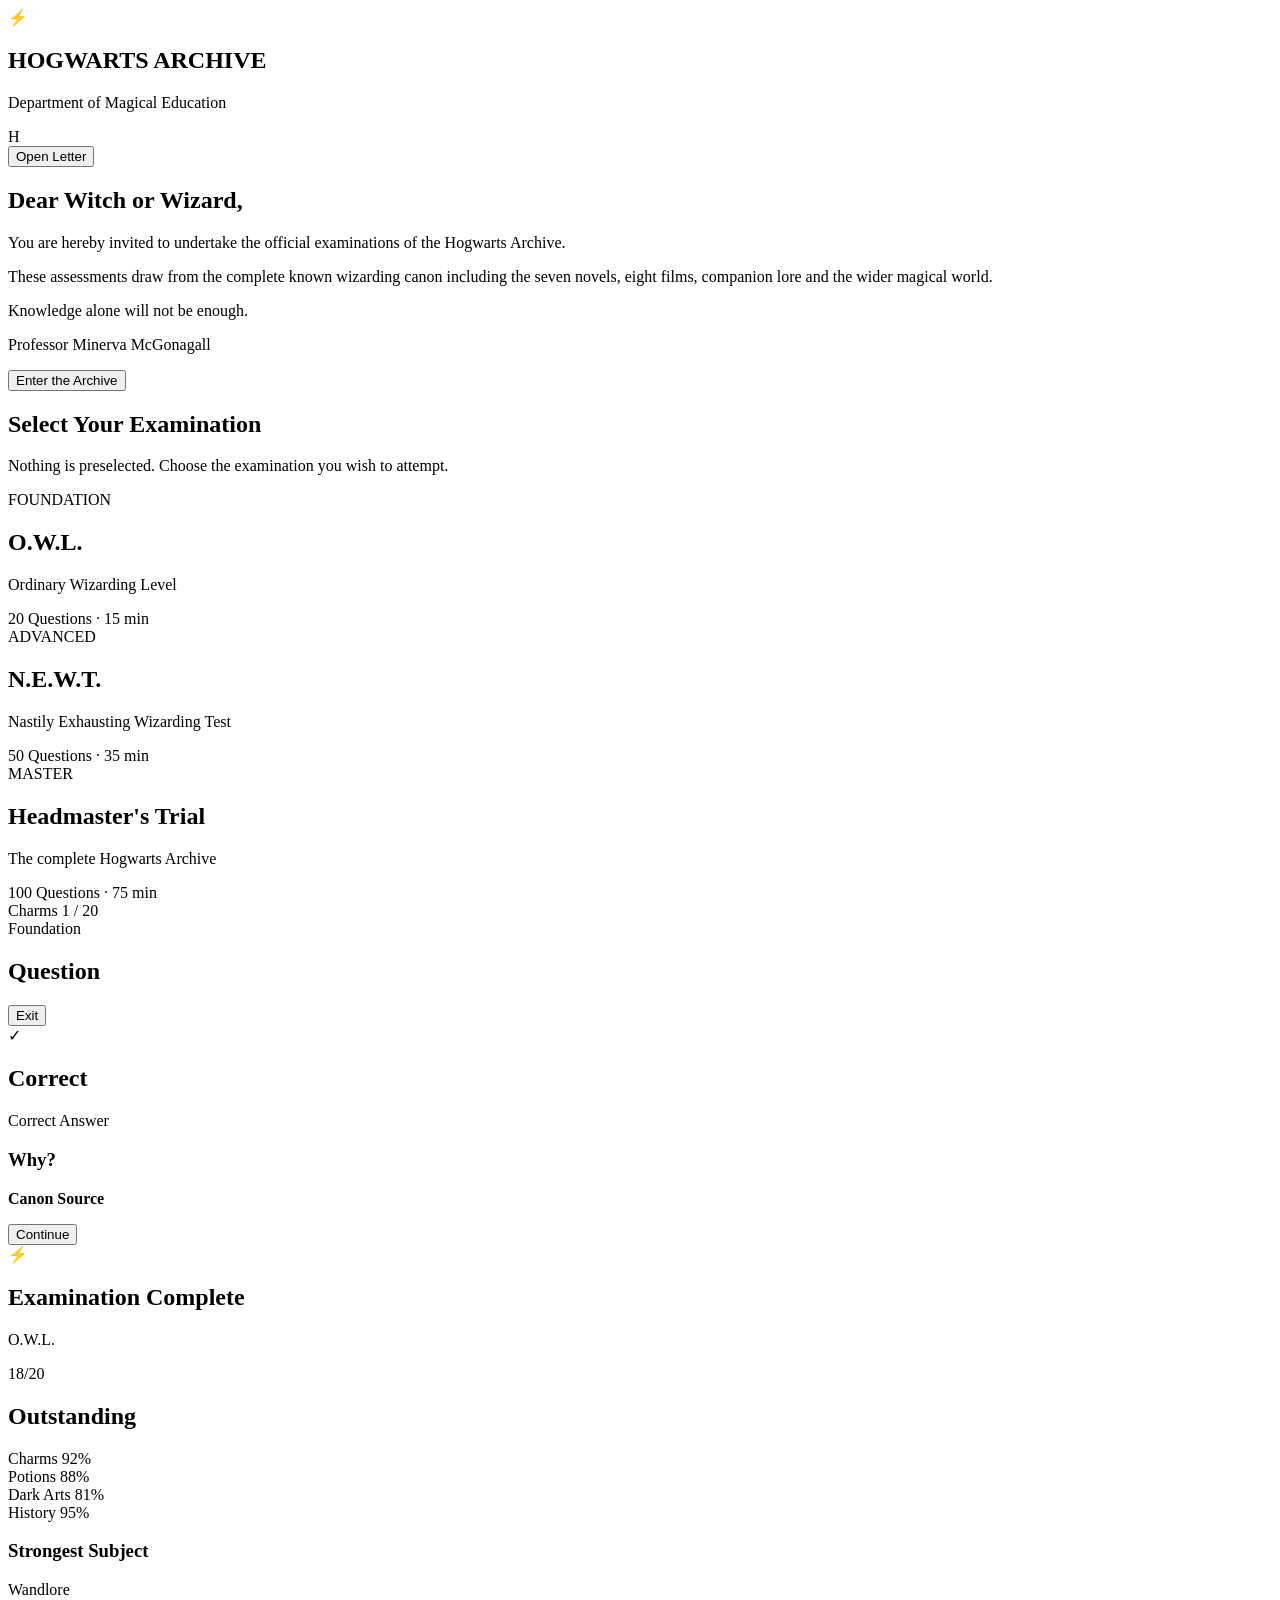
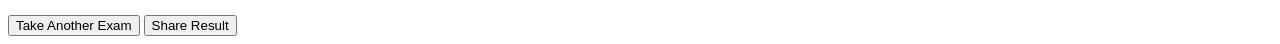
==== hogwarts-examination/index.html @ 9a66602d "hogwarts exam round 1 This HTML file serves as the main structure for the Hogwarts Archive examinati" ====
<!DOCTYPE html>
<html lang="en">
<head>
  <meta charset="UTF-8">
  <meta name="viewport" content="width=device-width, initial-scale=1.0">

  <title>Hogwarts Archive</title>

  <link rel="preconnect" href="https://fonts.googleapis.com">
  <link rel="preconnect" href="https://fonts.gstatic.com" crossorigin>
  <link href="https://fonts.googleapis.com/css2?family=Cinzel:wght@400;600;700&family=Cormorant+Garamond:wght@400;500;600&display=swap" rel="stylesheet">

  <link rel="stylesheet" href="style.css">
</head>

<body>

<!-- =========================================
     LETTER SCREEN
========================================= -->
<section id="letterScreen" class="screen active">

  <div class="letter-container">

    <div class="crest">⚡</div>

    <h1>HOGWARTS ARCHIVE</h1>

    <p class="subtitle">
      Department of Magical Education
    </p>

    <div class="envelope" id="envelope">
      <div class="seal">H</div>
    </div>

    <button id="openLetter" class="gold-btn">
      Open Letter
    </button>

    <div id="letter" class="letter hidden">

      <h2>Dear Witch or Wizard,</h2>

      <p>
        You are hereby invited to undertake the official examinations of the Hogwarts Archive.
      </p>

      <p>
        These assessments draw from the complete known wizarding canon including the seven novels, eight films, companion lore and the wider magical world.
      </p>

      <p>
        Knowledge alone will not be enough.
      </p>

      <p class="signature">
        Professor Minerva McGonagall
      </p>

      <button id="enterArchive" class="gold-btn">
        Enter the Archive
      </button>

    </div>

  </div>

</section>


<!-- =========================================
     MODE SELECTION
========================================= -->
<section id="modeScreen" class="screen">

  <div class="container">

    <h1>Select Your Examination</h1>

    <p class="center">
      Nothing is preselected. Choose the examination you wish to attempt.
    </p>

    <div class="mode-grid">

      <div class="mode-card" data-mode="owl">

        <div class="difficulty">FOUNDATION</div>

        <h2>O.W.L.</h2>

        <p>Ordinary Wizarding Level</p>

        <div class="meta">
          20 Questions · 15 min
        </div>

      </div>

      <div class="mode-card" data-mode="newt">

        <div class="difficulty">ADVANCED</div>

        <h2>N.E.W.T.</h2>

        <p>Nastily Exhausting Wizarding Test</p>

        <div class="meta">
          50 Questions · 35 min
        </div>

      </div>

      <div class="mode-card headmaster" data-mode="headmaster">

        <div class="difficulty gold">MASTER</div>

        <h2>Headmaster's Trial</h2>

        <p>The complete Hogwarts Archive</p>

        <div class="meta">
          100 Questions · 75 min
        </div>

      </div>

    </div>

  </div>

</section>


<!-- =========================================
     QUIZ
========================================= -->
<section id="quizScreen" class="screen">

  <div class="quiz-container">

    <div class="topbar">

      <span id="subject">Charms</span>

      <span id="progressText">1 / 20</span>

    </div>

    <div class="progress-track">
      <div id="progressFill"></div>
    </div>

    <div class="difficulty-badge" id="difficultyBadge">
      Foundation
    </div>

    <h2 id="questionText">
      Question
    </h2>

    <div id="answers" class="answers"></div>

    <div class="bottom-actions">
      <button id="quitExam" class="secondary-btn">
        Exit
      </button>
    </div>

  </div>

</section>


<!-- =========================================
     STORY EXPLANATION
========================================= -->
<section id="storyScreen" class="screen">

  <div class="story-card">

    <div id="resultIcon" class="result-icon correct">✓</div>

    <h1 id="storyTitle">Correct</h1>

    <div class="correct-answer-box">

      <span>Correct Answer</span>

      <h2 id="correctAnswer"></h2>

    </div>

    <div class="explanation">

      <h3>Why?</h3>

      <p id="storyExplanation"></p>

    </div>

    <div class="source-box">

      <strong>Canon Source</strong>

      <p id="storySource"></p>

    </div>

    <button id="continueBtn" class="gold-btn">
      Continue
    </button>

  </div>

</section>


<!-- =========================================
     FINAL REPORT
========================================= -->
<section id="resultScreen" class="screen">

  <div class="result-card">

    <div class="crest large">⚡</div>

    <h1>Examination Complete</h1>

    <p id="examName">O.W.L.</p>

    <div class="score-circle">
      <span id="finalScore">18/20</span>
    </div>

    <h2 id="wizardGrade">Outstanding</h2>

    <div class="report">

      <div class="row">
        <span>Charms</span>
        <span id="charmsScore">92%</span>
      </div>

      <div class="row">
        <span>Potions</span>
        <span id="potionsScore">88%</span>
      </div>

      <div class="row">
        <span>Dark Arts</span>
        <span id="darkScore">81%</span>
      </div>

      <div class="row">
        <span>History</span>
        <span id="historyScore">95%</span>
      </div>

    </div>

    <div class="achievement">

      <h3>Strongest Subject</h3>

      <p id="bestSubject">Wandlore</p>

    </div>

    <div class="result-buttons">

      <button id="restartBtn" class="gold-btn">
        Take Another Exam
      </button>

      <button id="shareBtn" class="secondary-btn">
        Share Result
      </button>

    </div>

  </div>

</section>


<!-- =========================================
     SCRIPTS
========================================= -->
<script src="questions.js"></script>
<script src="script.js"></script>

<script>
if ('serviceWorker' in navigator) {
  window.addEventListener('load', () => {
    navigator.serviceWorker.register('./sw.js');
  });
}
</script>

</body>
</html>
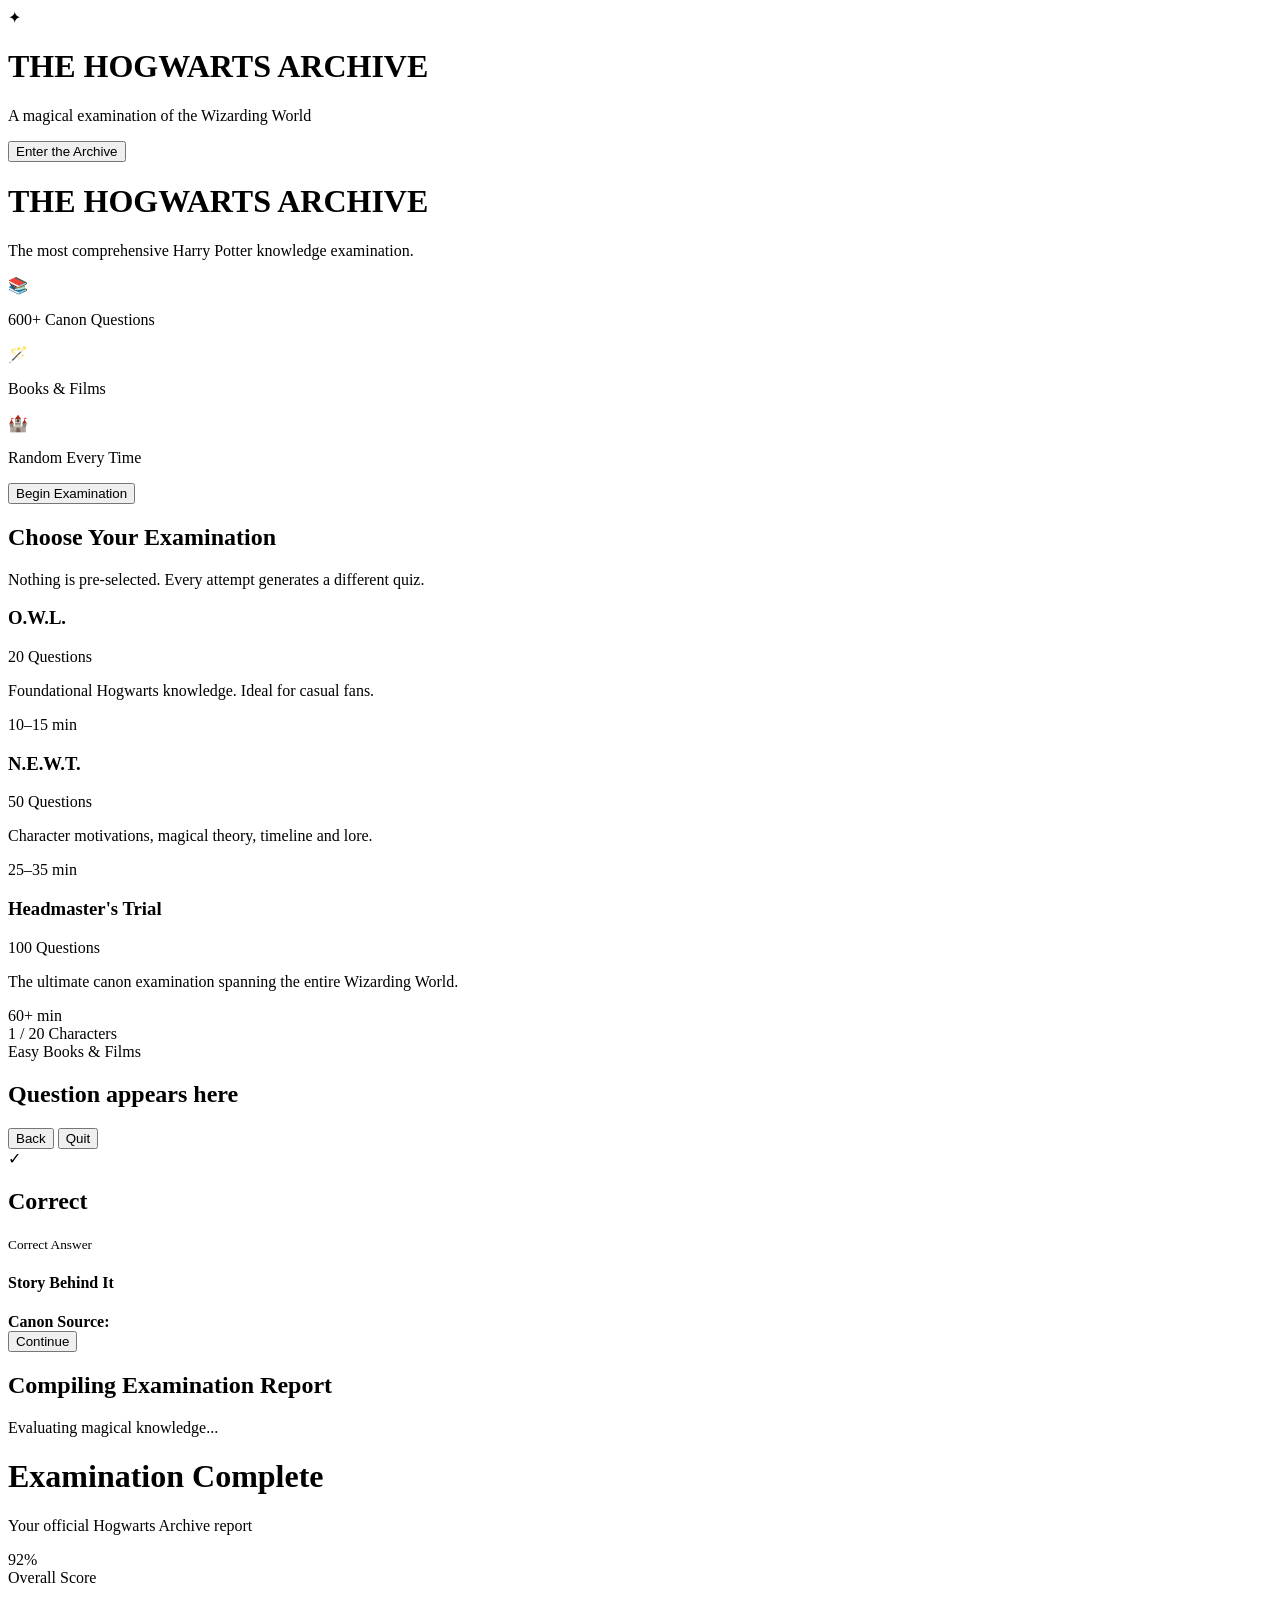
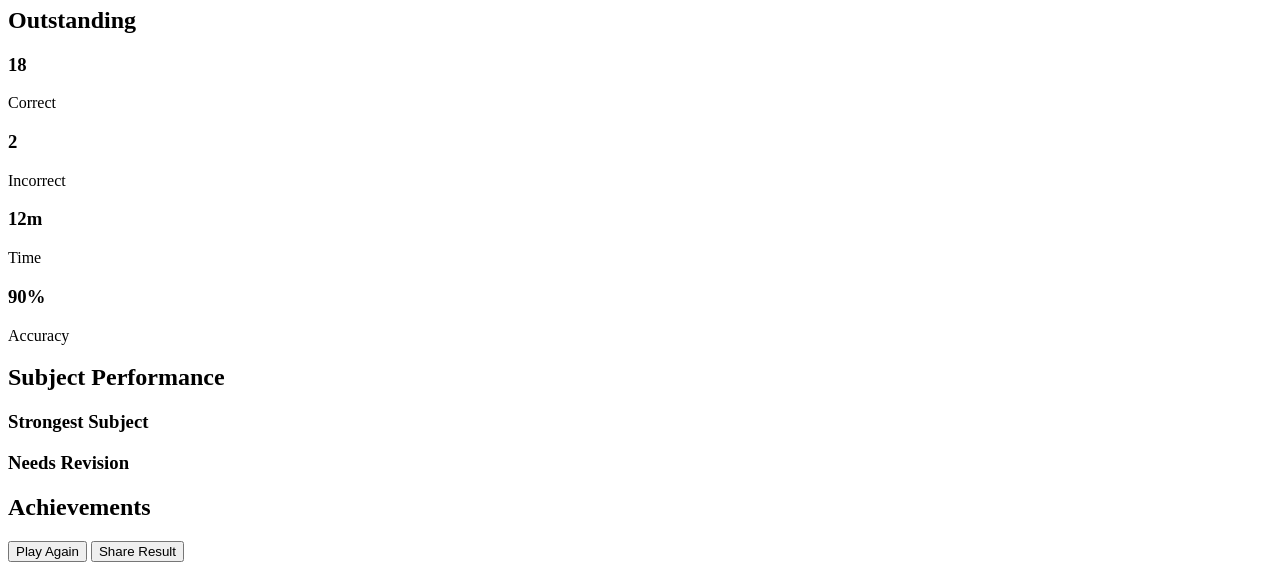
==== commit 41b4de5b: "rund 1 testing second edit index.html adds the change Updated the HTML structure and content for the" ====
--- a/hogwarts-examination/index.html
+++ b/hogwarts-examination/index.html
@@ -1,301 +1,396 @@
 <!DOCTYPE html>
 <html lang="en">
 <head>
-  <meta charset="UTF-8">
-  <meta name="viewport" content="width=device-width, initial-scale=1.0">
-
-  <title>Hogwarts Archive</title>
-
-  <link rel="preconnect" href="https://fonts.googleapis.com">
-  <link rel="preconnect" href="https://fonts.gstatic.com" crossorigin>
-  <link href="https://fonts.googleapis.com/css2?family=Cinzel:wght@400;600;700&family=Cormorant+Garamond:wght@400;500;600&display=swap" rel="stylesheet">
-
-  <link rel="stylesheet" href="style.css">
+
+<meta charset="UTF-8">
+<meta name="viewport" content="width=device-width, initial-scale=1.0">
+
+<title>The Hogwarts Archive</title>
+
+<meta name="theme-color" content="#5B3FD9">
+<meta name="description" content="The ultimate Harry Potter canon quiz with OWL, NEWT and Headmaster's Trial.">
+
+<link rel="manifest" href="manifest.json">
+<link rel="stylesheet" href="style.css">
+
+<link rel="preconnect" href="https://fonts.googleapis.com">
+<link rel="preconnect" href="https://fonts.gstatic.com" crossorigin>
+
+<link href="https://fonts.googleapis.com/css2?family=Cinzel:wght@400;600;700&family=Crimson+Text:wght@400;600&display=swap" rel="stylesheet">
+
 </head>
 
 <body>
 
-<!-- =========================================
-     LETTER SCREEN
-========================================= -->
-<section id="letterScreen" class="screen active">
-
-  <div class="letter-container">
-
-    <div class="crest">⚡</div>
-
-    <h1>HOGWARTS ARCHIVE</h1>
-
-    <p class="subtitle">
-      Department of Magical Education
-    </p>
-
-    <div class="envelope" id="envelope">
-      <div class="seal">H</div>
-    </div>
-
-    <button id="openLetter" class="gold-btn">
-      Open Letter
-    </button>
-
-    <div id="letter" class="letter hidden">
-
-      <h2>Dear Witch or Wizard,</h2>
-
-      <p>
-        You are hereby invited to undertake the official examinations of the Hogwarts Archive.
-      </p>
-
-      <p>
-        These assessments draw from the complete known wizarding canon including the seven novels, eight films, companion lore and the wider magical world.
-      </p>
-
-      <p>
-        Knowledge alone will not be enough.
-      </p>
-
-      <p class="signature">
-        Professor Minerva McGonagall
-      </p>
-
-      <button id="enterArchive" class="gold-btn">
-        Enter the Archive
-      </button>
-
-    </div>
-
-  </div>
-
-</section>
-
-
-<!-- =========================================
-     MODE SELECTION
-========================================= -->
-<section id="modeScreen" class="screen">
-
-  <div class="container">
-
-    <h1>Select Your Examination</h1>
-
-    <p class="center">
-      Nothing is preselected. Choose the examination you wish to attempt.
-    </p>
-
-    <div class="mode-grid">
-
-      <div class="mode-card" data-mode="owl">
-
-        <div class="difficulty">FOUNDATION</div>
-
-        <h2>O.W.L.</h2>
-
-        <p>Ordinary Wizarding Level</p>
-
-        <div class="meta">
-          20 Questions · 15 min
-        </div>
-
-      </div>
-
-      <div class="mode-card" data-mode="newt">
-
-        <div class="difficulty">ADVANCED</div>
-
-        <h2>N.E.W.T.</h2>
-
-        <p>Nastily Exhausting Wizarding Test</p>
-
-        <div class="meta">
-          50 Questions · 35 min
-        </div>
-
-      </div>
-
-      <div class="mode-card headmaster" data-mode="headmaster">
-
-        <div class="difficulty gold">MASTER</div>
-
-        <h2>Headmaster's Trial</h2>
-
-        <p>The complete Hogwarts Archive</p>
-
-        <div class="meta">
-          100 Questions · 75 min
-        </div>
-
-      </div>
-
-    </div>
-
-  </div>
-
-</section>
-
-
-<!-- =========================================
-     QUIZ
-========================================= -->
-<section id="quizScreen" class="screen">
-
-  <div class="quiz-container">
-
-    <div class="topbar">
-
-      <span id="subject">Charms</span>
-
-      <span id="progressText">1 / 20</span>
-
-    </div>
-
-    <div class="progress-track">
-      <div id="progressFill"></div>
-    </div>
-
-    <div class="difficulty-badge" id="difficultyBadge">
-      Foundation
-    </div>
-
-    <h2 id="questionText">
-      Question
-    </h2>
-
-    <div id="answers" class="answers"></div>
-
-    <div class="bottom-actions">
-      <button id="quitExam" class="secondary-btn">
-        Exit
-      </button>
-    </div>
-
-  </div>
-
-</section>
-
-
-<!-- =========================================
-     STORY EXPLANATION
-========================================= -->
-<section id="storyScreen" class="screen">
-
-  <div class="story-card">
-
-    <div id="resultIcon" class="result-icon correct">✓</div>
-
-    <h1 id="storyTitle">Correct</h1>
-
-    <div class="correct-answer-box">
-
-      <span>Correct Answer</span>
-
-      <h2 id="correctAnswer"></h2>
-
-    </div>
-
-    <div class="explanation">
-
-      <h3>Why?</h3>
-
-      <p id="storyExplanation"></p>
-
-    </div>
-
-    <div class="source-box">
-
-      <strong>Canon Source</strong>
-
-      <p id="storySource"></p>
-
-    </div>
-
-    <button id="continueBtn" class="gold-btn">
-      Continue
-    </button>
-
-  </div>
-
-</section>
-
-
-<!-- =========================================
-     FINAL REPORT
-========================================= -->
-<section id="resultScreen" class="screen">
-
-  <div class="result-card">
-
-    <div class="crest large">⚡</div>
-
-    <h1>Examination Complete</h1>
-
-    <p id="examName">O.W.L.</p>
-
-    <div class="score-circle">
-      <span id="finalScore">18/20</span>
-    </div>
-
-    <h2 id="wizardGrade">Outstanding</h2>
-
-    <div class="report">
-
-      <div class="row">
-        <span>Charms</span>
-        <span id="charmsScore">92%</span>
-      </div>
-
-      <div class="row">
-        <span>Potions</span>
-        <span id="potionsScore">88%</span>
-      </div>
-
-      <div class="row">
-        <span>Dark Arts</span>
-        <span id="darkScore">81%</span>
-      </div>
-
-      <div class="row">
-        <span>History</span>
-        <span id="historyScore">95%</span>
-      </div>
-
-    </div>
-
-    <div class="achievement">
-
-      <h3>Strongest Subject</h3>
-
-      <p id="bestSubject">Wandlore</p>
-
-    </div>
-
-    <div class="result-buttons">
-
-      <button id="restartBtn" class="gold-btn">
-        Take Another Exam
-      </button>
-
-      <button id="shareBtn" class="secondary-btn">
-        Share Result
-      </button>
-
-    </div>
-
-  </div>
-
-</section>
-
-
-<!-- =========================================
-     SCRIPTS
-========================================= -->
+<!-- ===================================================== -->
+<!-- LOADING -->
+<!-- ===================================================== -->
+
+<div id="loadingScreen" class="screen active">
+
+    <div class="loading-content">
+
+        <div class="crest">✦</div>
+
+        <h1>THE HOGWARTS ARCHIVE</h1>
+
+        <p>
+            A magical examination of the Wizarding World
+        </p>
+
+        <button id="enterArchive" class="gold-btn">
+            Enter the Archive
+        </button>
+
+    </div>
+
+</div>
+
+<!-- ===================================================== -->
+<!-- HOME -->
+<!-- ===================================================== -->
+
+<div id="homeScreen" class="screen">
+
+    <div class="hero">
+
+        <div class="hero-inner">
+
+            <h1>THE HOGWARTS ARCHIVE</h1>
+
+            <p class="subtitle">
+                The most comprehensive Harry Potter knowledge examination.
+            </p>
+
+            <div class="features">
+
+                <div class="feature">
+                    <span>📚</span>
+                    <p>600+ Canon Questions</p>
+                </div>
+
+                <div class="feature">
+                    <span>🪄</span>
+                    <p>Books & Films</p>
+                </div>
+
+                <div class="feature">
+                    <span>🏰</span>
+                    <p>Random Every Time</p>
+                </div>
+
+            </div>
+
+            <button id="beginExam" class="gold-btn large">
+                Begin Examination
+            </button>
+
+        </div>
+
+    </div>
+
+</div>
+
+<!-- ===================================================== -->
+<!-- MODE -->
+<!-- ===================================================== -->
+
+<div id="modeScreen" class="screen">
+
+    <div class="container">
+
+        <h2>Choose Your Examination</h2>
+
+        <p class="section-text">
+            Nothing is pre-selected. Every attempt generates a different quiz.
+        </p>
+
+        <div class="mode-grid">
+
+            <div class="mode-card" data-mode="OWL">
+
+                <h3>O.W.L.</h3>
+
+                <div class="questions">20 Questions</div>
+
+                <p>
+                    Foundational Hogwarts knowledge. Ideal for casual fans.
+                </p>
+
+                <span>10–15 min</span>
+
+            </div>
+
+            <div class="mode-card" data-mode="NEWT">
+
+                <h3>N.E.W.T.</h3>
+
+                <div class="questions">50 Questions</div>
+
+                <p>
+                    Character motivations, magical theory, timeline and lore.
+                </p>
+
+                <span>25–35 min</span>
+
+            </div>
+
+            <div class="mode-card" data-mode="HEADMASTER">
+
+                <h3>Headmaster's Trial</h3>
+
+                <div class="questions">100 Questions</div>
+
+                <p>
+                    The ultimate canon examination spanning the entire Wizarding World.
+                </p>
+
+                <span>60+ min</span>
+
+            </div>
+
+        </div>
+
+    </div>
+
+</div>
+
+<!-- ===================================================== -->
+<!-- QUIZ -->
+<!-- ===================================================== -->
+
+<div id="quizScreen" class="screen">
+
+    <div class="quiz-top">
+
+        <div class="progress-info">
+
+            <span id="questionCounter">1 / 20</span>
+
+            <span id="categoryName">Characters</span>
+
+        </div>
+
+        <div class="progress">
+
+            <div id="progressBar"></div>
+
+        </div>
+
+    </div>
+
+    <div class="quiz-container">
+
+        <div class="difficulty-row">
+
+            <span id="difficultyBadge">Easy</span>
+
+            <span id="sourceBadge">Books & Films</span>
+
+        </div>
+
+        <h2 id="questionText">
+            Question appears here
+        </h2>
+
+        <div id="answers" class="answers"></div>
+
+        <div class="quiz-actions">
+
+            <button id="backBtn" class="secondary">
+                Back
+            </button>
+
+            <button id="quitBtn" class="secondary">
+                Quit
+            </button>
+
+        </div>
+
+    </div>
+
+</div>
+
+<!-- ===================================================== -->
+<!-- ANSWER REVIEW -->
+<!-- ===================================================== -->
+
+<div id="reviewScreen" class="screen">
+
+    <div class="review-card">
+
+        <div id="reviewIcon" class="review-icon">
+            ✓
+        </div>
+
+        <h2 id="reviewTitle">
+            Correct
+        </h2>
+
+        <div class="correct-box">
+
+            <small>Correct Answer</small>
+
+            <h3 id="correctAnswer"></h3>
+
+        </div>
+
+        <div class="explanation">
+
+            <h4>Story Behind It</h4>
+
+            <p id="explanationText"></p>
+
+        </div>
+
+        <div class="canon-source">
+
+            <strong>Canon Source:</strong>
+
+            <span id="canonSource"></span>
+
+        </div>
+
+        <button id="continueBtn" class="gold-btn">
+            Continue
+        </button>
+
+    </div>
+
+</div>
+
+<!-- ===================================================== -->
+<!-- THINKING -->
+<!-- ===================================================== -->
+
+<div id="thinkingScreen" class="screen">
+
+    <div class="thinking">
+
+        <div class="spinner"></div>
+
+        <h2>Compiling Examination Report</h2>
+
+        <p id="thinkingLine">
+            Evaluating magical knowledge...
+        </p>
+
+    </div>
+
+</div>
+
+<!-- ===================================================== -->
+<!-- RESULT -->
+<!-- ===================================================== -->
+
+<div id="resultScreen" class="screen">
+
+    <div class="result-wrapper">
+
+        <div class="result-header">
+
+            <h1>Examination Complete</h1>
+
+            <p>Your official Hogwarts Archive report</p>
+
+        </div>
+
+        <div class="score-circle">
+
+            <div id="finalScore">92%</div>
+
+            <span>Overall Score</span>
+
+        </div>
+
+        <div class="grade-card">
+
+            <h2 id="gradeText">Outstanding</h2>
+
+            <p id="gradeDescription"></p>
+
+        </div>
+
+        <div class="stats-grid">
+
+            <div class="stat">
+                <h3 id="correctCount">18</h3>
+                <span>Correct</span>
+            </div>
+
+            <div class="stat">
+                <h3 id="wrongCount">2</h3>
+                <span>Incorrect</span>
+            </div>
+
+            <div class="stat">
+                <h3 id="timeTaken">12m</h3>
+                <span>Time</span>
+            </div>
+
+            <div class="stat">
+                <h3 id="accuracyValue">90%</h3>
+                <span>Accuracy</span>
+            </div>
+        </div>
+
+        <div class="category-section">
+
+            <h2>Subject Performance</h2>
+
+            <div id="categoryBreakdown"></div>
+
+        </div>
+
+        <div class="strength-section">
+
+            <div class="strength-card">
+                <h3>Strongest Subject</h3>
+                <p id="bestCategory"></p>
+            </div>
+
+            <div class="strength-card">
+                <h3>Needs Revision</h3>
+                <p id="weakCategory"></p>
+            </div>
+        </div>
+
+        <div class="achievement-section">
+
+            <h2>Achievements</h2>
+
+            <div id="achievementGrid" class="achievement-grid"></div>
+
+        </div>
+
+        <div class="result-buttons">
+
+            <button id="playAgain" class="gold-btn">
+                Play Again
+            </button>
+
+            <button id="shareResult" class="secondary">
+                Share Result
+            </button>
+
+        </div>
+
+    </div>
+
+</div>
+
+<!-- ===================================================== -->
+<!-- SCRIPTS -->
+<!-- ===================================================== -->
+
 <script src="questions.js"></script>
 <script src="script.js"></script>
 
 <script>
-if ('serviceWorker' in navigator) {
-  window.addEventListener('load', () => {
-    navigator.serviceWorker.register('./sw.js');
-  });
+if ("serviceWorker" in navigator) {
+    window.addEventListener("load", () => {
+        navigator.serviceWorker.register("./sw.js");
+    });
 }
 </script>
 
